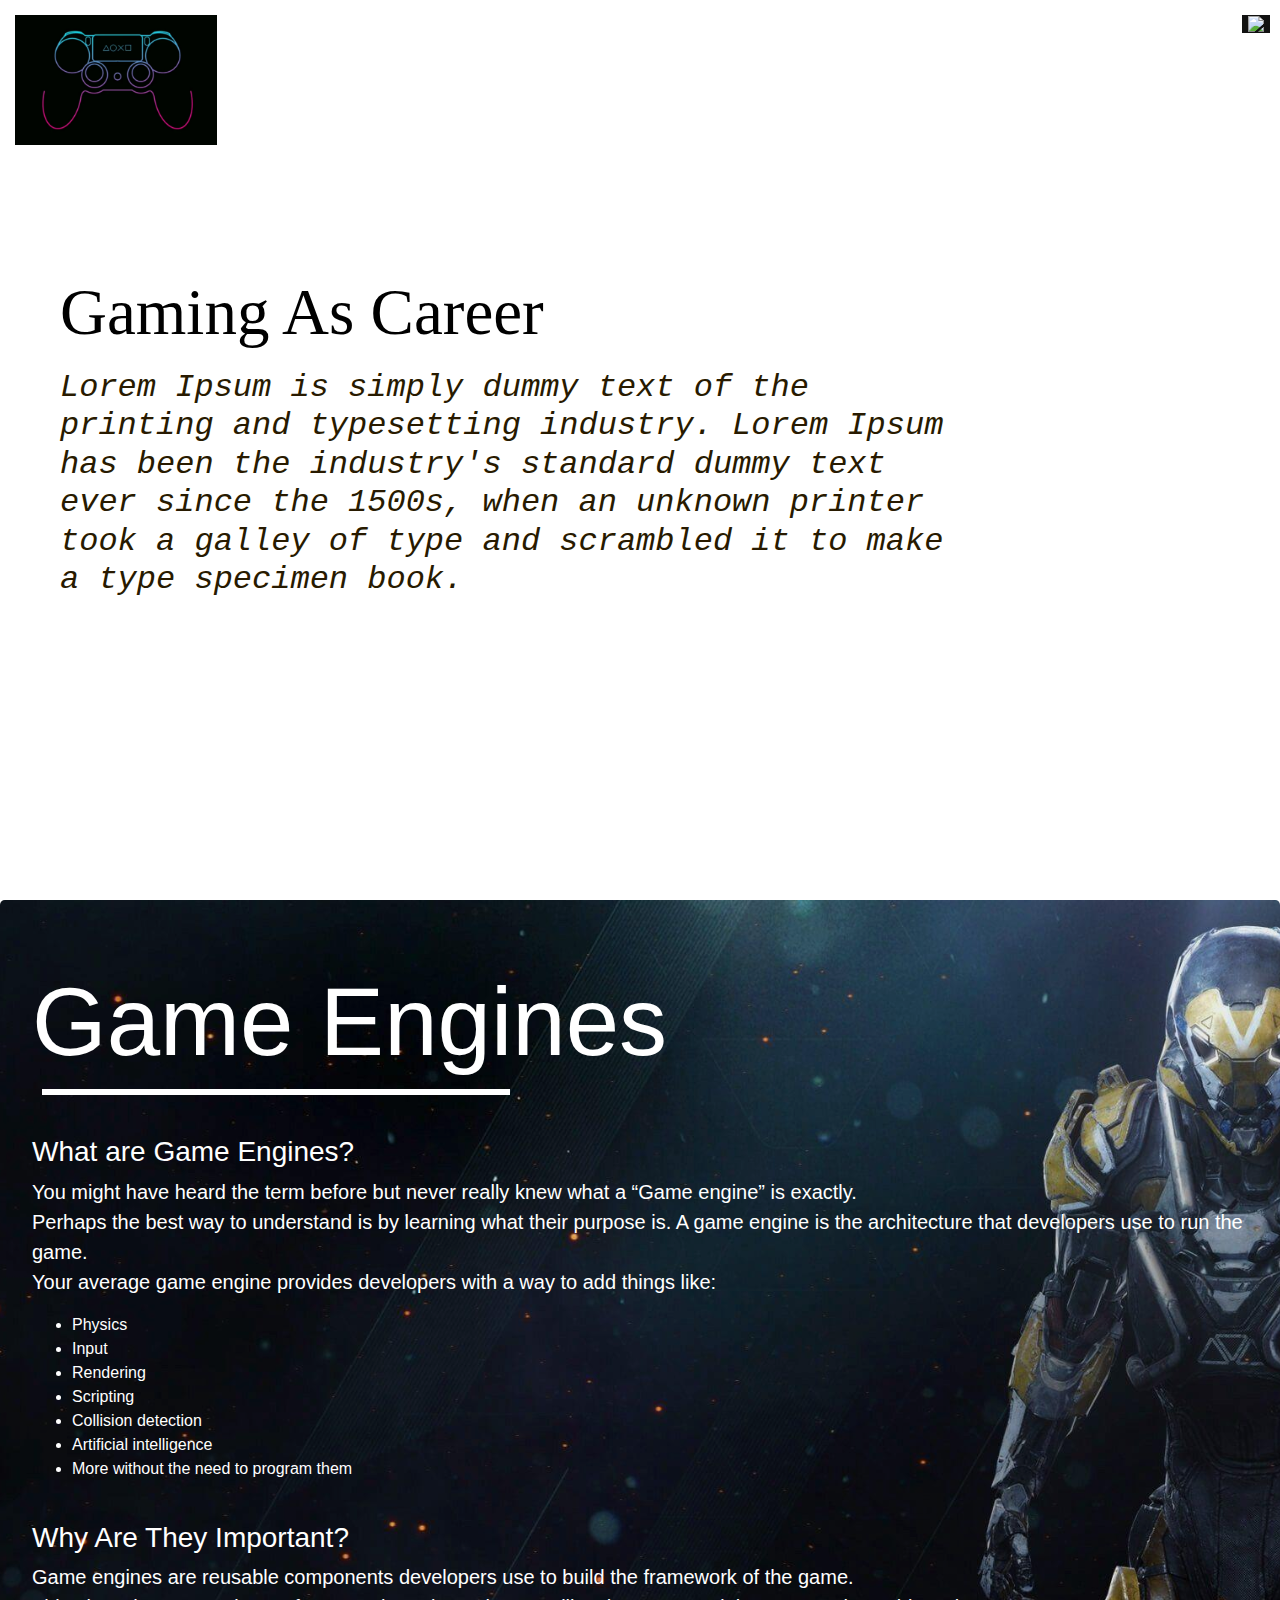
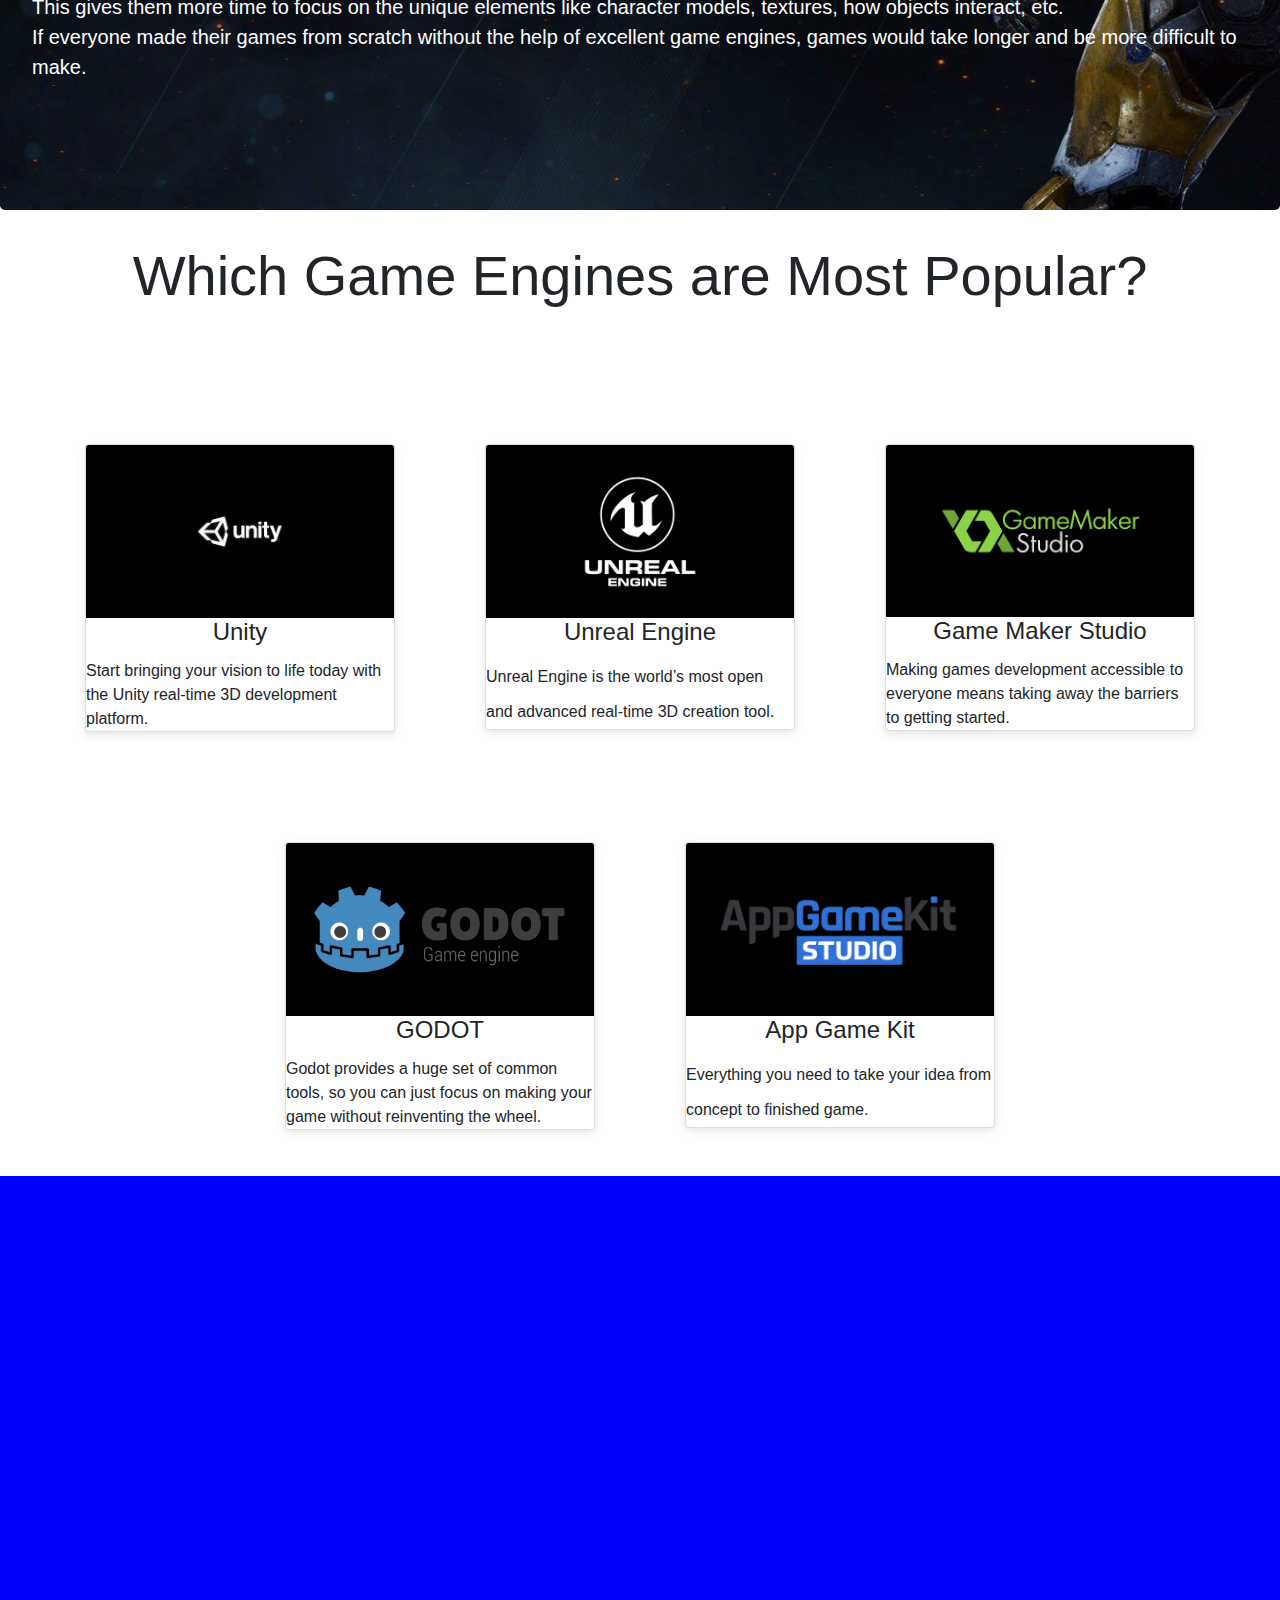
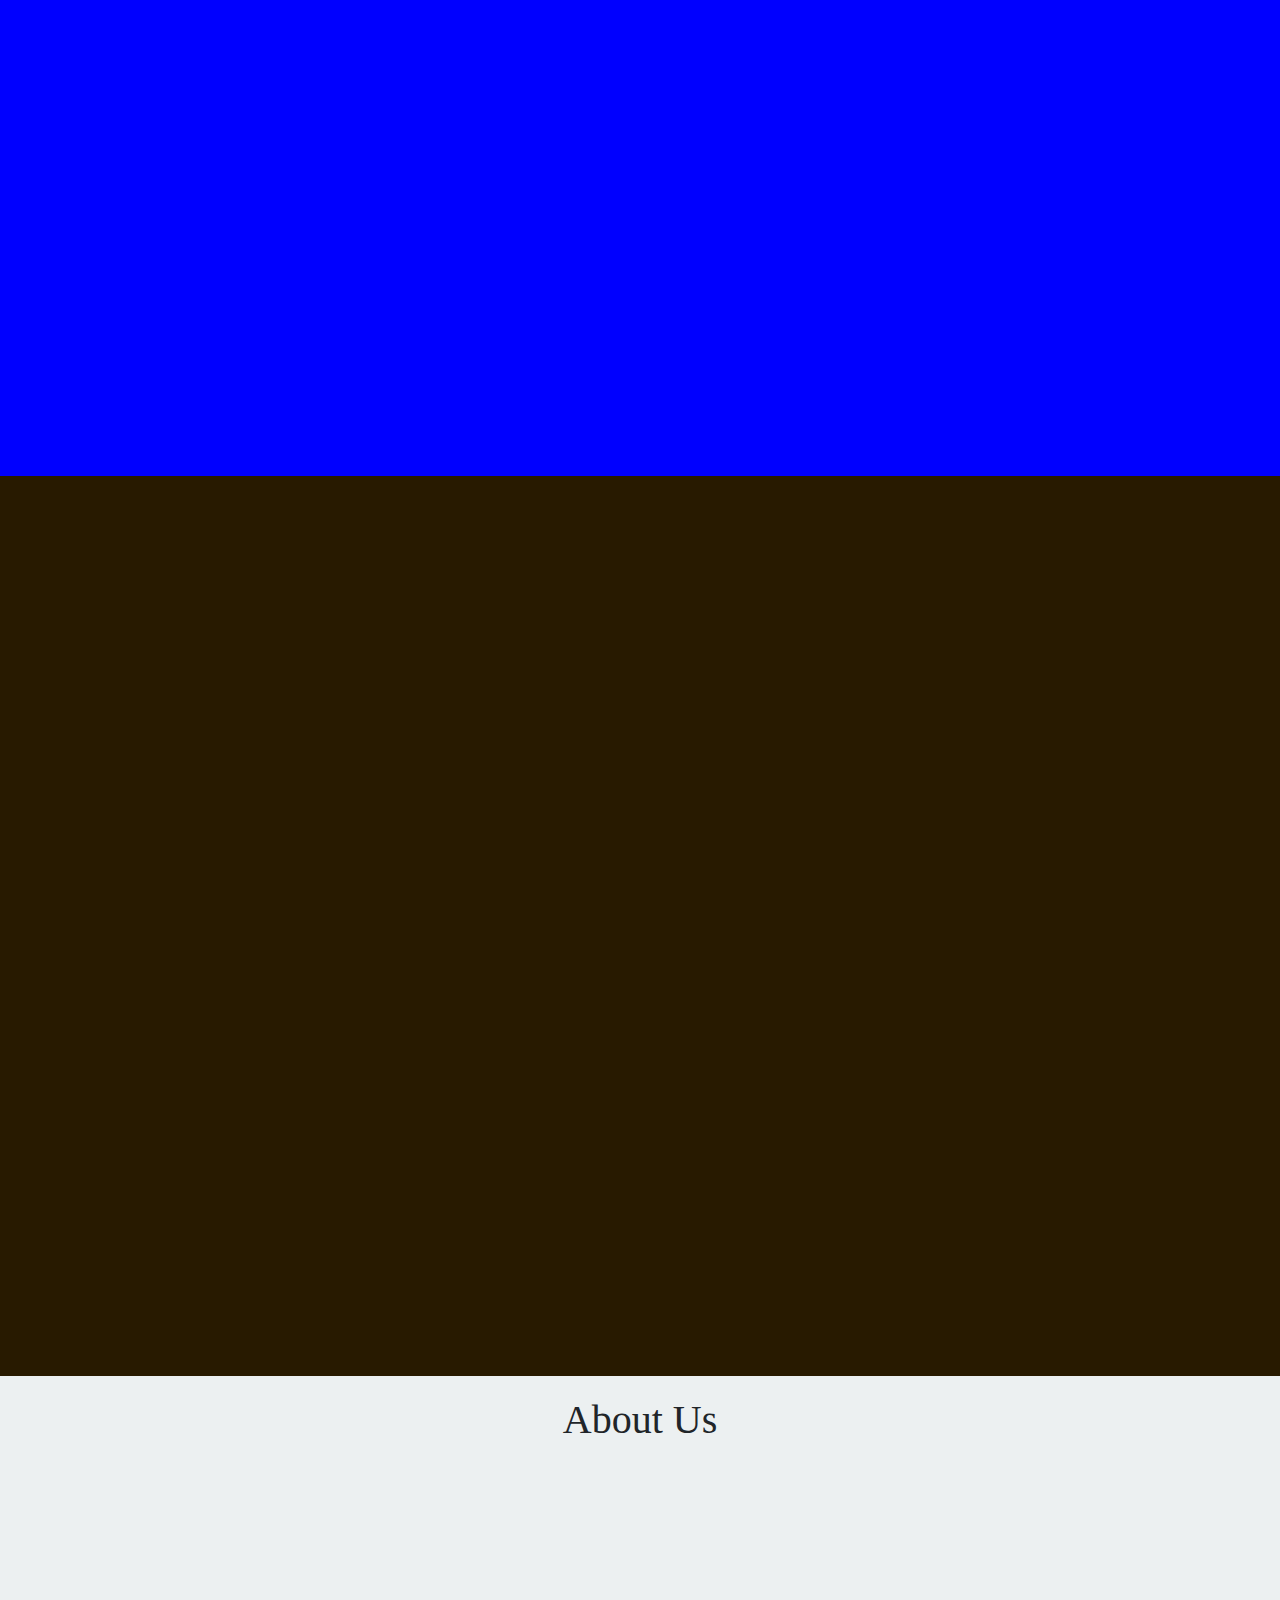
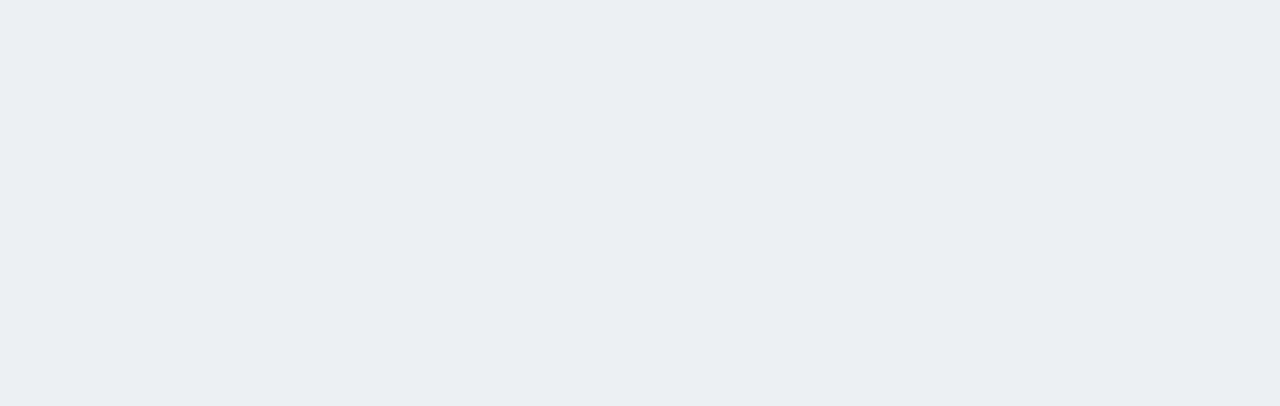
==== main.html @ eff5b428 "Adarsh's update" ====
<html>
<head>
    <!--ARPIT-->
    <title> Gaming As Career </title>
    <meta name="viewport" content="width=device-width, initial-scale=1">
    <script src="C:\\Users\\akshk\\Desktop\\Wt_proj\\1.js"></script>
    <link rel="stylesheet" href="1.css">
    <link rel="icon" type="image/png" href="logof.png">

    <!-- ADARSH-->
    <meta charset="utf-8">
    <meta name="viewport" content="width=device-width, initial-scale=1, shrink-to-fit=no">
    <link rel="stylesheet" href="https://maxcdn.bootstrapcdn.com/bootstrap/4.4.1/css/bootstrap.min.css">
    <script src="https://ajax.googleapis.com/ajax/libs/jquery/3.4.1/jquery.min.js"></script>
    <script src="https://cdnjs.cloudflare.com/ajax/libs/popper.js/1.16.0/umd/popper.min.js"></script>
    <script src="https://maxcdn.bootstrapcdn.com/bootstrap/4.4.1/js/bootstrap.min.js"></script>


</head>
<body>

    <div id="mySidebar" class="sidebar">
        <a href="javascript:void(0)" class="closebtn" onclick="closeNav()">×</a>
        <a href="#home">Home </a>
        <a href="#game-engines">Game Engines</a>
        <a href="#esports">E-Sports </a>
        <a href="#live-stream">Live Stream</a>
        <a href="#about"> About Us</a>
    </div>
        
    <section id="home"> 

        <div id="main">
            <button class="openbtn" onclick="openNav() "><img src="menu.png"></button>  
            <a href="main.html" > <img src="logo2.jpg" height="130" style="margin:15px 0px 0px 15px "></a>
            <h1>Gaming As Career</h1>
            <h2> Lorem Ipsum is simply dummy text of the printing and typesetting industry. 
                Lorem Ipsum has been the industry's standard dummy text ever since the 1500s, 
                when an unknown printer took a galley of type and scrambled it to make a type specimen book.
            </h2>  
        
        </div>
    </section>




<!-- ADARSH -->
    <section id="game-engines">
        <div class="jumbotron" >
            <h1 class="display-1">Game Engines</h1>
              <hr class="hr">
          
            <h3 class="display-5"> What are Game Engines?</h3>
            <p class="lead">You might have heard the term before but never really knew what a “Game engine” is exactly.<br>
          
          Perhaps the best way to understand is by learning what their purpose is.
          
          A game engine is the architecture that developers use to run the game.<br>
          
          Your average game engine provides developers with a way to add things like:<br>
          
          <ul>
          
          <li>Physics</li>
          <li>Input</li>
          <li>Rendering</li>
          <li>Scripting</li>
          <li>Collision detection</li>
          <li>Artificial intelligence</li>
          <li>More without the need to program them</li>
          </ul>
          </p>
          <br>
            <h3 class="display-5"> Why Are They Important?</h3>
            <p class="lead">
          
               Game engines are reusable components developers use to build the framework of the game.<br>
          
               This gives them more time to focus on the unique elements like character models, textures, how objects interact, etc.<br>
          
               If everyone made their games from scratch without the help of excellent game engines, games would take longer and be more difficult to      make.<br>
          </p>
          <br>
          <br>
          </div>
          
          <center> <h3 class="display-4"> Which Game Engines are Most Popular? </h3> </center>
          
          <br>
          <br>
          <br>
          <br>
          
          <div class="container-fluid">
              <div class="row">
                  <div class="col-lg-4">
                    <div class="card">
                       <img class="card-img-top" src="unity.jpg">
                          <div class="card-block">
                              <h4 class="card-title"> <center> Unity </center></h4>
                              <p class="card-text">Start bringing your vision to life today with the Unity real-time 3D development platform.
                               <a href="https://unity.com/" class="btn-primary stretched-link" target="blank"></a>
                             </p>
                              
                          </div>
                      </div>
               </div>
          
                  <div class="col-lg-4">
                     <div class="card">
                           <img class="card-img-top" src="unreal.jpg">
                          <div class="card-block">
                              <h4 class="card-title"><center> Unreal Engine </center></h4>
                              <p class="card-text" style="line-height: 2.2";>Unreal Engine is the world’s most open and advanced real-time 3D creation tool.   
                               <a href="https://www.unrealengine.com/en-US/" class="btn-primary stretched-link" target="blank"></a>                                                  </p>
                              
                          </div>
                      </div>
                  </div>
          
                  <div class="col-lg-4">
                     <div class="card">
                            <img class="card-img-top" src="yoyo.png">
                          <div class="card-block">
                              <h4 class="card-title"><center> Game Maker Studio </center></h4>
                              <p class="card-text">Making games development accessible to everyone means taking away the barriers to getting started.
                                 <a href="https://www.yoyogames.com/gamemaker" class="btn-primary stretched-link" target="blank"></a></p>
                              
                          </div>
                      </div>
                  </div>
          
                  <div class="col-lg-4" style= "padding-top: 50px;">
                     <div class="card">
                          <img class="card-img-top" src="godot.jpg">
                          <div class="card-block">
                              <h4 class="card-title"><center> GODOT </center></h4>
                              <p class="card-text">Godot provides a huge set of common tools, so you can just focus on making your game without reinventing the wheel.
                                 <a href="https://godotengine.org/" class="btn-primary stretched-link" target="blank"></a></p>
                          </div>
                      </div>
                  </div>
          
                      <div class="col-lg-4"  style= "padding-top: 50px;">
                          <div class="card">
                                 <img class="card-img-top" src="app.jpg">
                                <div class="card-block">
                                   <h4 class="card-title"><center> App Game Kit </center></h4>
                                     <p class="card-text" style="line-height: 2.2";>Everything you need to take your idea from concept to finished game.
                                        <a href="https://www.appgamekit.com/studio" class="btn-primary stretched-link" target="blank"></a></p>
                              
                                  </div>
                          </div>
                     </div>
                </div>
          </div>
          </div>

    </section>
    
    


    <section id="esports">

    </section>
    
    
    <section id="live-stream">

    </section>
    
    
    <section id="about">
        <h1>About Us</h1>


    </section>


</body>
</html>
---- 1.css ----
body 
  {
    font-family: "Lato", sans-serif;
    margin: 0;
  }
    
.sidebar 
  {
    height: 100%;
    width: 0;
    position: fixed; 
    top: 0;
    right:0;
    background-color: #111;
    overflow-x: hidden;
    transition: 0.5s;
    padding-top: 60px;
  }
  
.sidebar a 
  {
    padding: 8px 8px 8px 32px;
    text-decoration: none;
    font-size: 25px;
    color: #818181;
    display: block;
    transition: 0.3s;
  }
  
.sidebar a:hover 
  {
    color: #f1f1f1;
  }
  
.sidebar .closebtn 
  {
    position: absolute;
    top: 0;
    right: 25px;
    font-size: 36px;
    margin-left: 50px;
  }
  
.openbtn 
  {
    font-size: px;
    cursor: pointer;
    background-color: #111;
    color: white;
    border: none;
    float: right;
    margin-top: 15;
    margin-right: 10;
  }
  
.openbtn:hover 
  {
    background-color: #444;
  }
  
#main 
  {
    transition: margin-right .5s;
    background-image: url("wp2002438-assassins-creed-origins-wallpapers.jpg");
    min-height: 100vh;
    background-position: center;
    background-repeat: no-repeat;
    background-size: cover;
    position: relative;
  }
  
/*kuch bhi*/
@media screen and (max-height: 450px) 
  {
    .sidebar {padding-top: 15px;}
    .sidebar a {font-size: 18px;}
  }

#home
{
   height: 100vh;
    
}

@-webkit-keyframes flyIn
{
  from {padding: 0vh 60px 0px 60px;}
  to {padding: 15vh 60px 0px 60px;}
}
@keyframes flyIn
{
  from {padding: 0vh 60px 0px 60px;}
  to {padding: 15vh 60px 0px 60px;}
}

@-webkit-keyframes fade
{
  from {opacity: 0;}
  to {opacity: 1;}
}
@keyframes fade
{
  from {opacity: 0;}
  to {opacity: 1;}
}


#home h1
{
  padding: 15vh 60px 0px 60px;
  font-family:kelly slab;
  font-style: normal;
  font-weight: 400;
  font-size: 65px;
  line-height: 100%;
  text-transform:none;
  color: #000;
  -webkit-animation: flyIn 2s, fade 2s;
  animation: flyIn 2s, fade 2s;
}

#home h2
{
  padding: 16px 25% 0 60px;
  font-family: 'Courier New', Courier, monospace;
  font-style: italic;
  font-weight: 100;
  font-size: 32px;
  line-height: 120%;
  text-transform: none;
  color: #281A00;
  -webkit-animation: fade 2s;
  animation: fade 2s;
}

/* ADARSH */
#game-engines{
  min-height: auto;
}

  .container-fluid {
    max-width: 1200px;
  }
  
  .card {
    background: #fff;
    box-shadow: 0 3px 10px rgba(0, 0, 0, 0.1);
    border-bottom: 10px solid #9400D3;
    border-radius:20px;
    transition: 0.5s ease;
    cursor: pointer;
    margin:30px;
  }
  .card img {
    width: 100%;
  }
  
  [class*="row"] {
    margin-bottom: 1em;
    -webkit-box-pack: center;
            justify-content: center;
  }
  .btn:hover{
    background-color: green;
  }
  .card:hover{
    transform: scale(1.15);
    box-shadow: 5px 5px 15px rgba(0,0,0,0.6);
  }
  
  .jumbotron{	background-image:url("ant1.jpg");
      background-repeat:no-repeat;
      background-size:cover;
      color:white;
      background-blend-mode:multiply;
                  background-position: center;}
  
  .hr
  { 
    border: solid white;
    width:38%;
    margin:10px 50px 40px 10px;
  }
  
  .mar{ margin:0px 0px 0px 30px;}
  

/* ARPIT */
#esports{
  min-height: 100vh;
  background-color: blue;
}

#live-stream{
  height: 100vh;
  background-color: #281A00;
}


#about{
  min-height:70vh;
  background-color: #ECF0F1;
}

#about h1
{
  text-align: center;
  padding-top: 20;
  font-family: Comic Sans MS;
  
}
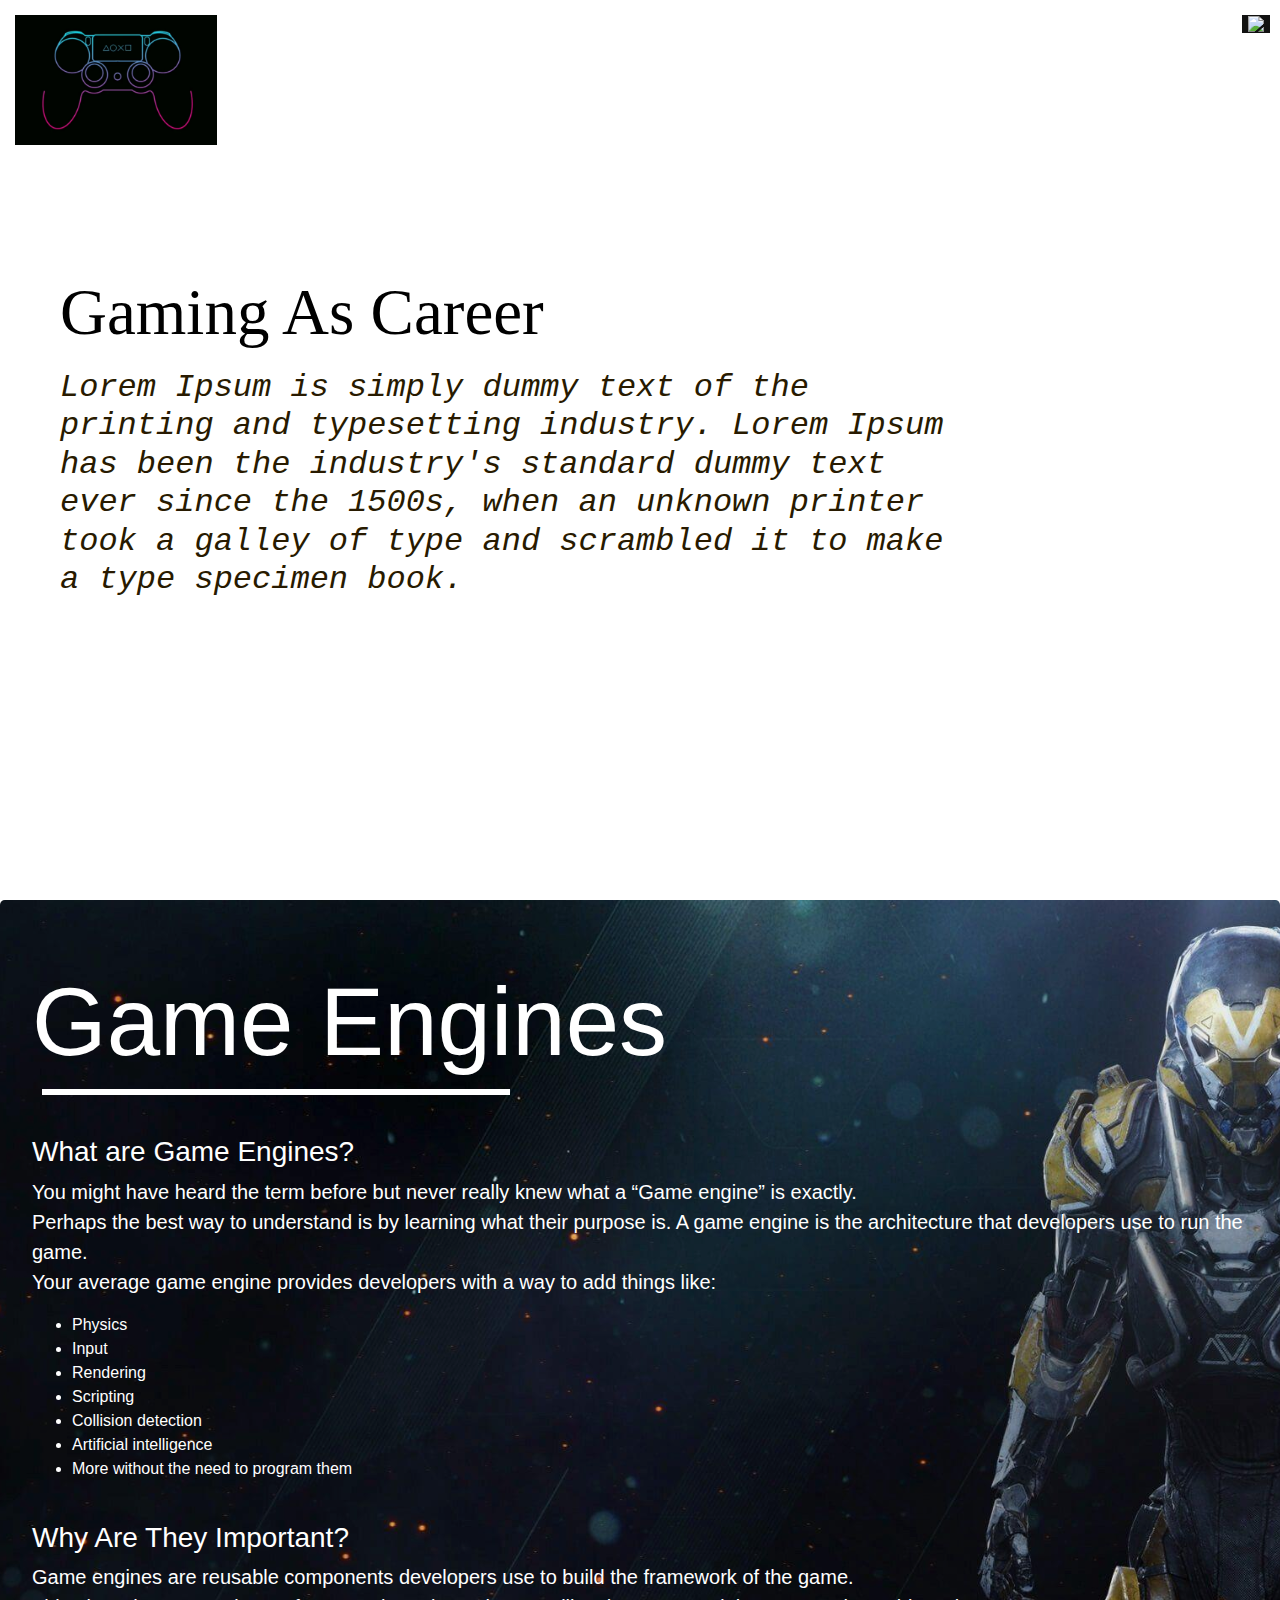
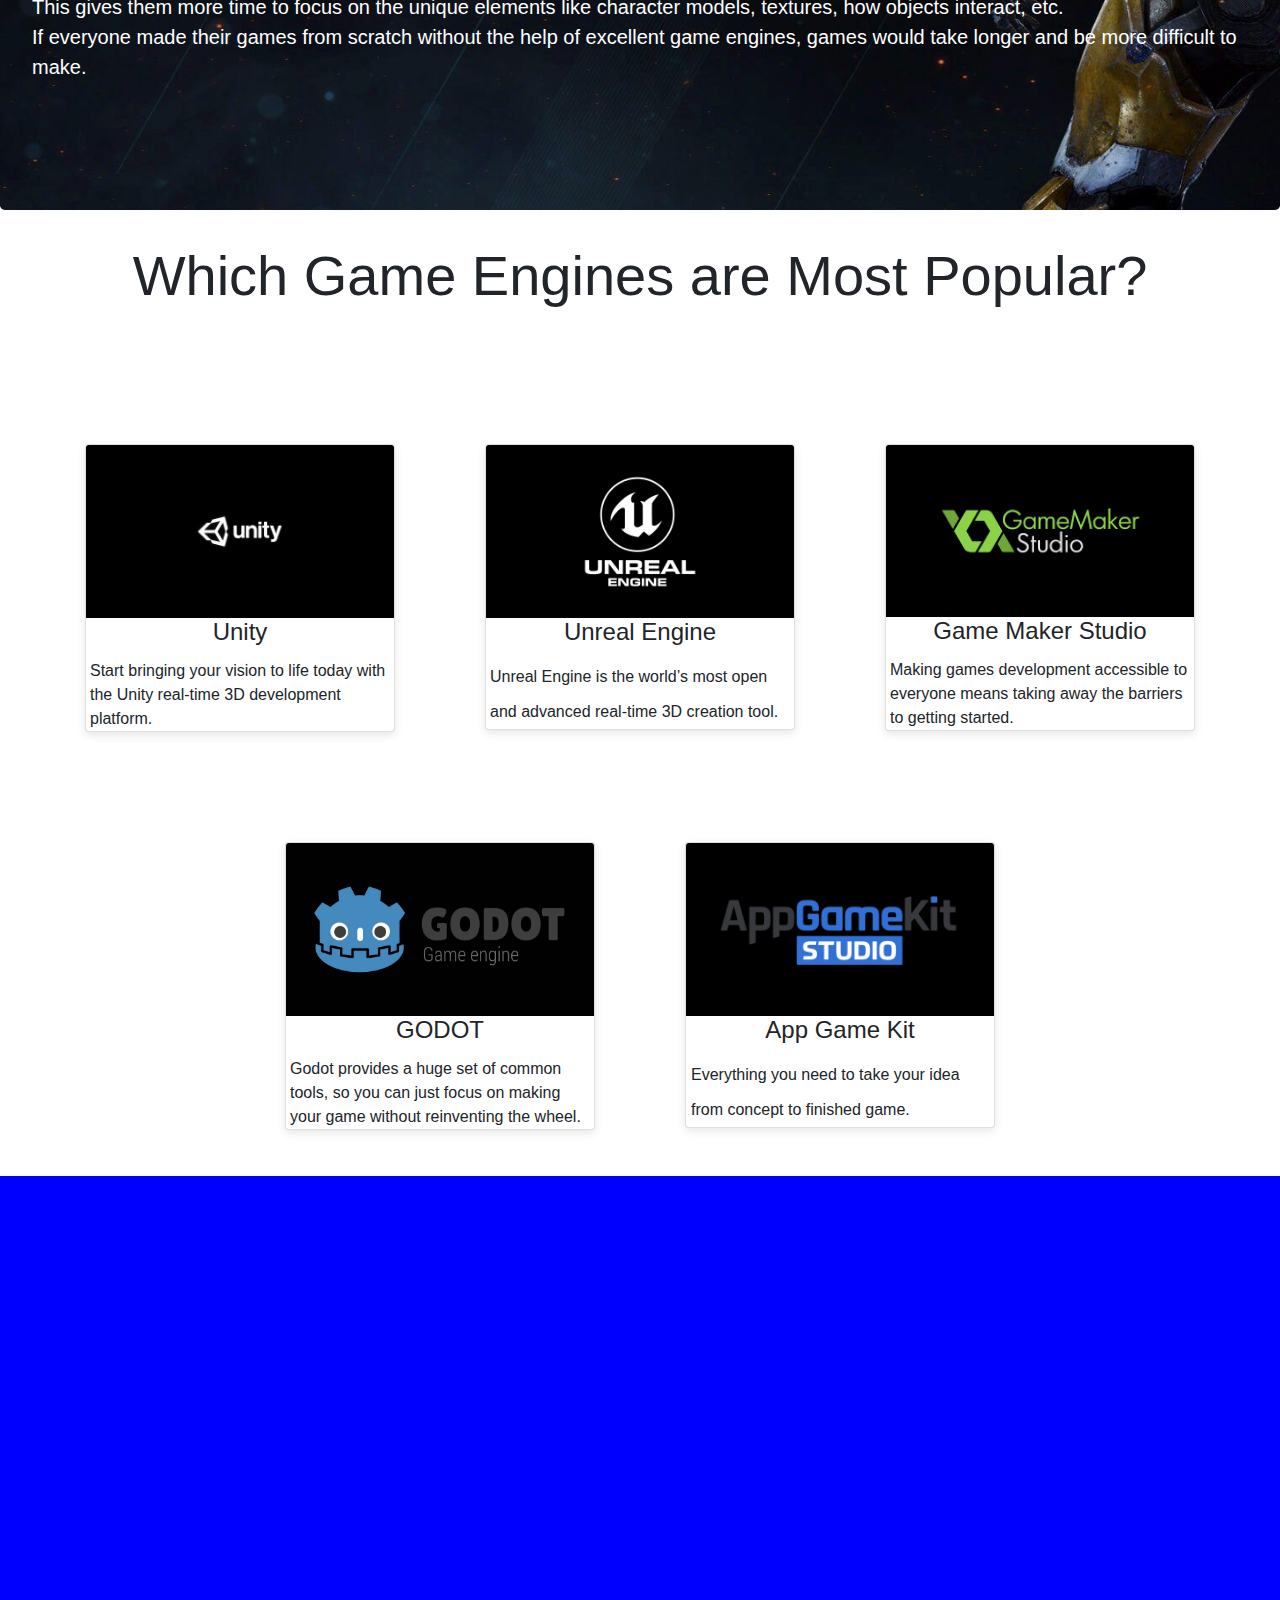
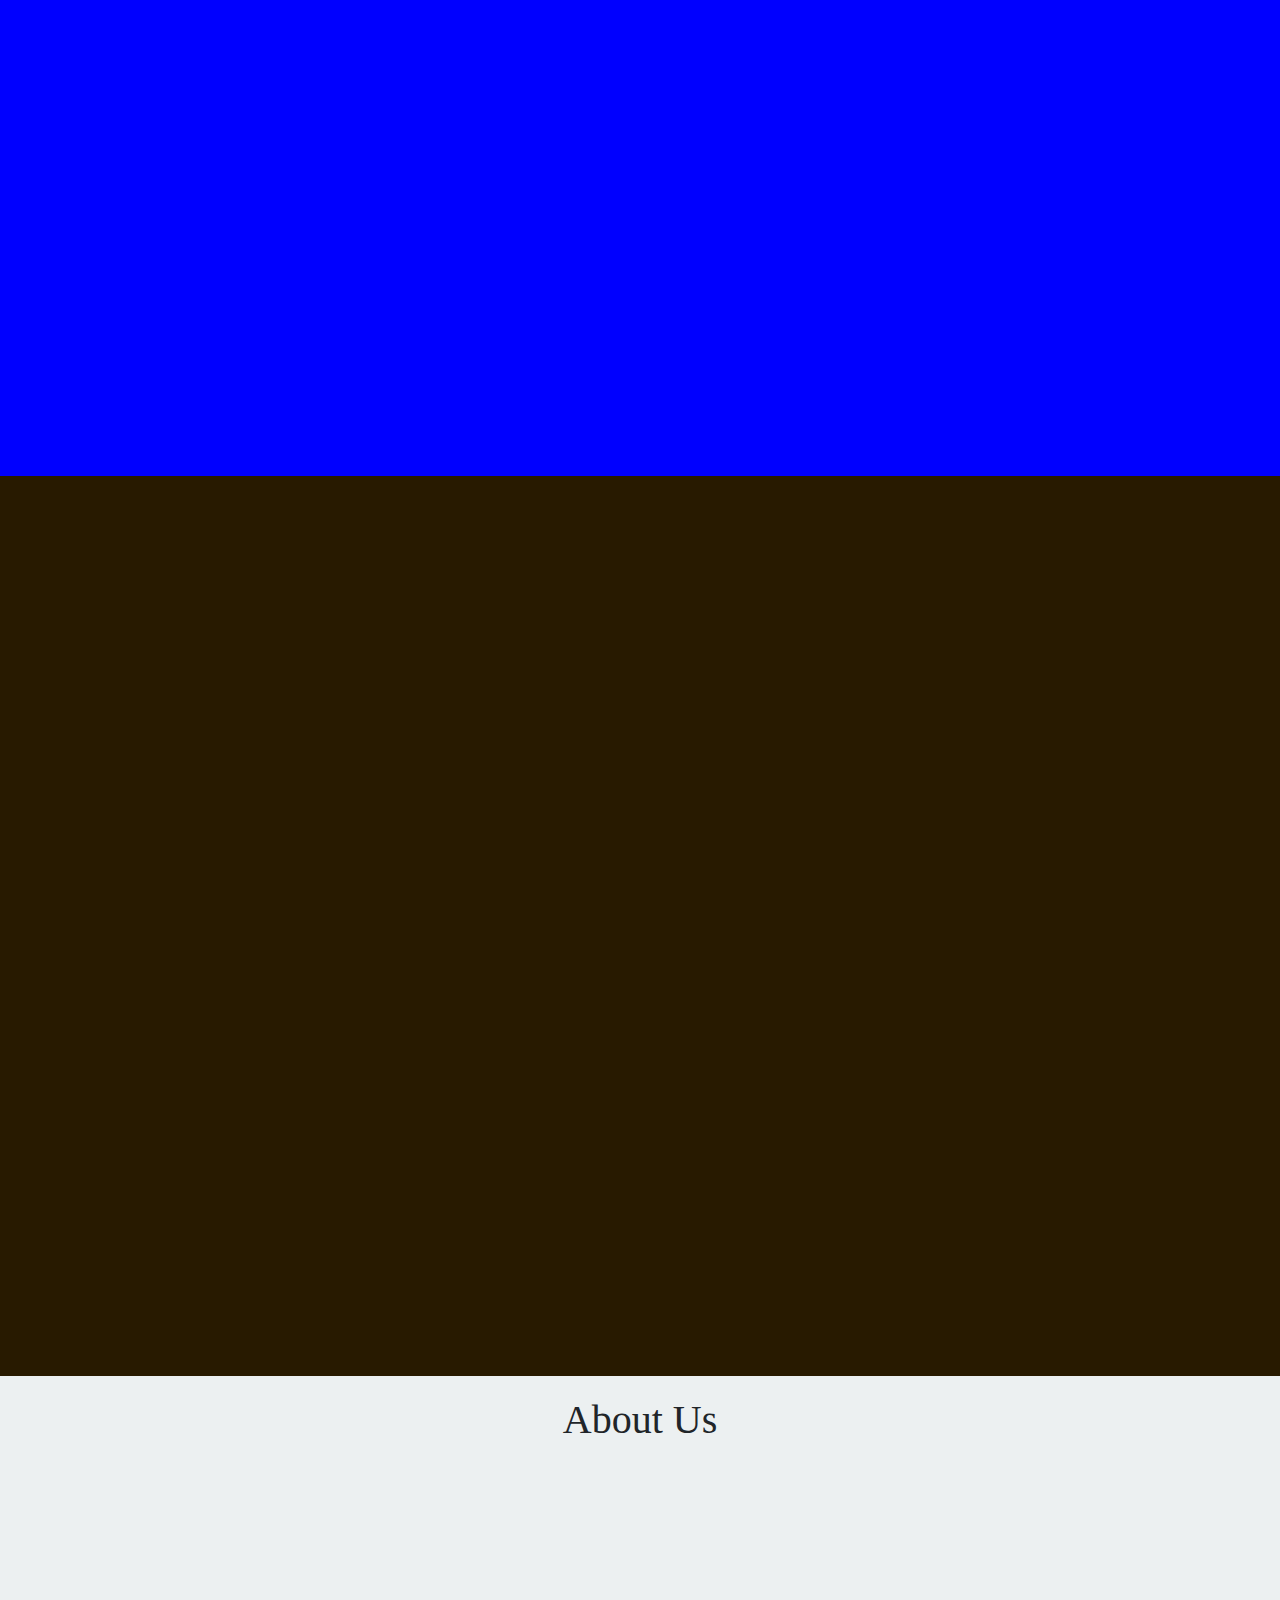
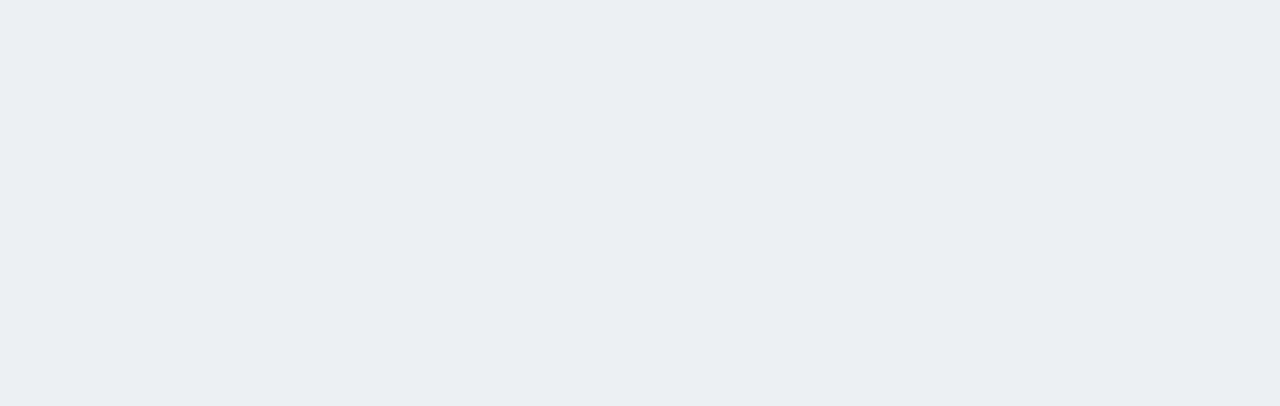
==== commit d9eb3bf5: "Update main.html" ====
--- a/main.html
+++ b/main.html
@@ -3,7 +3,7 @@
     <!--ARPIT-->
     <title> Gaming As Career </title>
     <meta name="viewport" content="width=device-width, initial-scale=1">
-    <script src="C:\\Users\\akshk\\Desktop\\Wt_proj\\1.js"></script>
+    <script src="1.js"></script>
     <link rel="stylesheet" href="1.css">
     <link rel="icon" type="image/png" href="logof.png">
 
@@ -99,7 +99,7 @@
                        <img class="card-img-top" src="unity.jpg">
                           <div class="card-block">
                               <h4 class="card-title"> <center> Unity </center></h4>
-                              <p class="card-text">Start bringing your vision to life today with the Unity real-time 3D development platform.
+                              <p class="card-text" style="margin-left: 4px;">Start bringing your vision to life today with the Unity real-time 3D development platform.
                                <a href="https://unity.com/" class="btn-primary stretched-link" target="blank"></a>
                              </p>
                               
@@ -112,7 +112,7 @@
                            <img class="card-img-top" src="unreal.jpg">
                           <div class="card-block">
                               <h4 class="card-title"><center> Unreal Engine </center></h4>
-                              <p class="card-text" style="line-height: 2.2";>Unreal Engine is the world’s most open and advanced real-time 3D creation tool.   
+                              <p class="card-text"  style="line-height: 2.2; margin-left: 4px;">Unreal Engine is the world’s most open and advanced real-time 3D creation tool.   
                                <a href="https://www.unrealengine.com/en-US/" class="btn-primary stretched-link" target="blank"></a>                                                  </p>
                               
                           </div>
@@ -124,7 +124,7 @@
                             <img class="card-img-top" src="yoyo.png">
                           <div class="card-block">
                               <h4 class="card-title"><center> Game Maker Studio </center></h4>
-                              <p class="card-text">Making games development accessible to everyone means taking away the barriers to getting started.
+                              <p class="card-text" style="margin-left: 4px;">Making games development accessible to everyone means taking away the barriers to getting started.
                                  <a href="https://www.yoyogames.com/gamemaker" class="btn-primary stretched-link" target="blank"></a></p>
                               
                           </div>
@@ -136,7 +136,7 @@
                           <img class="card-img-top" src="godot.jpg">
                           <div class="card-block">
                               <h4 class="card-title"><center> GODOT </center></h4>
-                              <p class="card-text">Godot provides a huge set of common tools, so you can just focus on making your game without reinventing the wheel.
+                              <p class="card-text" style="margin-left: 4px;">Godot provides a huge set of common tools, so you can just focus on making your game without reinventing the wheel.
                                  <a href="https://godotengine.org/" class="btn-primary stretched-link" target="blank"></a></p>
                           </div>
                       </div>
@@ -147,7 +147,7 @@
                                  <img class="card-img-top" src="app.jpg">
                                 <div class="card-block">
                                    <h4 class="card-title"><center> App Game Kit </center></h4>
-                                     <p class="card-text" style="line-height: 2.2";>Everything you need to take your idea from concept to finished game.
+                                     <p class="card-text" style="line-height: 2.2; margin-left: 5px;">Everything you need to take your idea from concept to finished game.
                                         <a href="https://www.appgamekit.com/studio" class="btn-primary stretched-link" target="blank"></a></p>
                               
                                   </div>
@@ -180,4 +180,4 @@
 
 
 </body>
-</html>+</html>
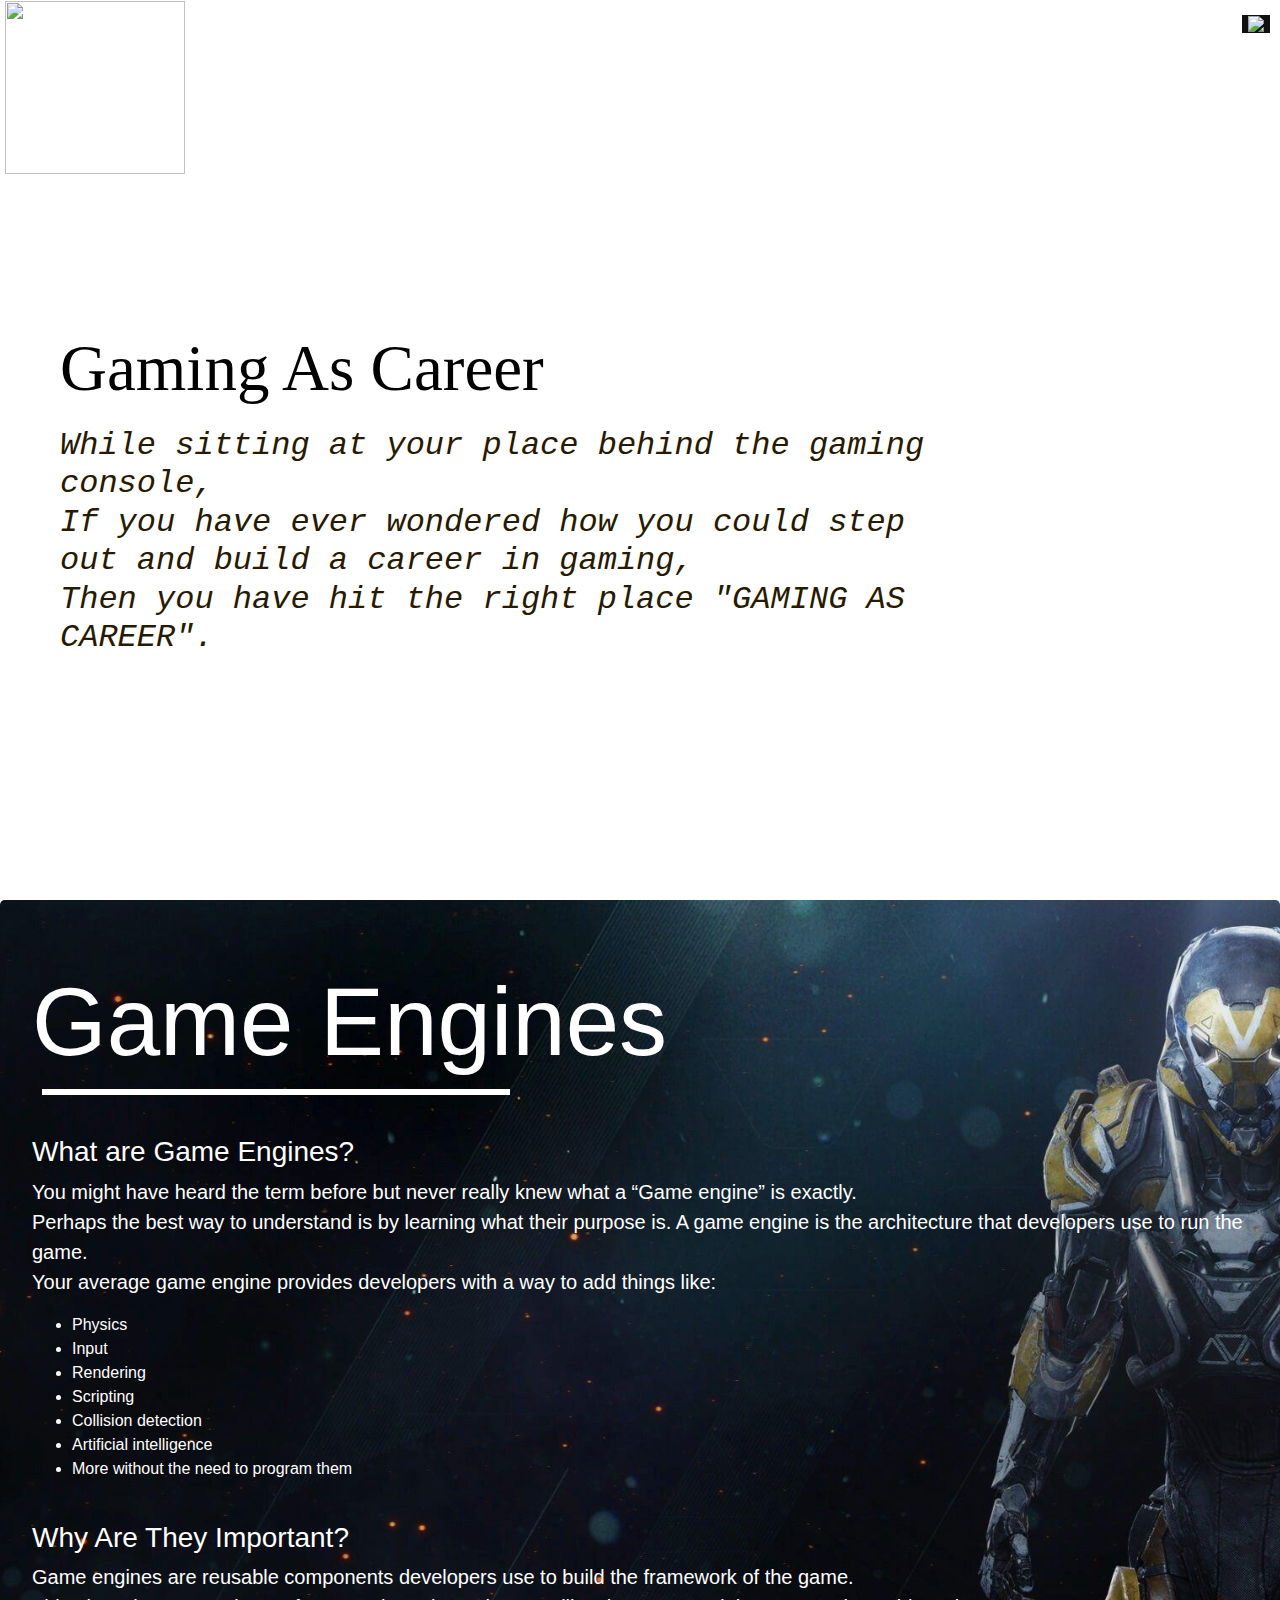
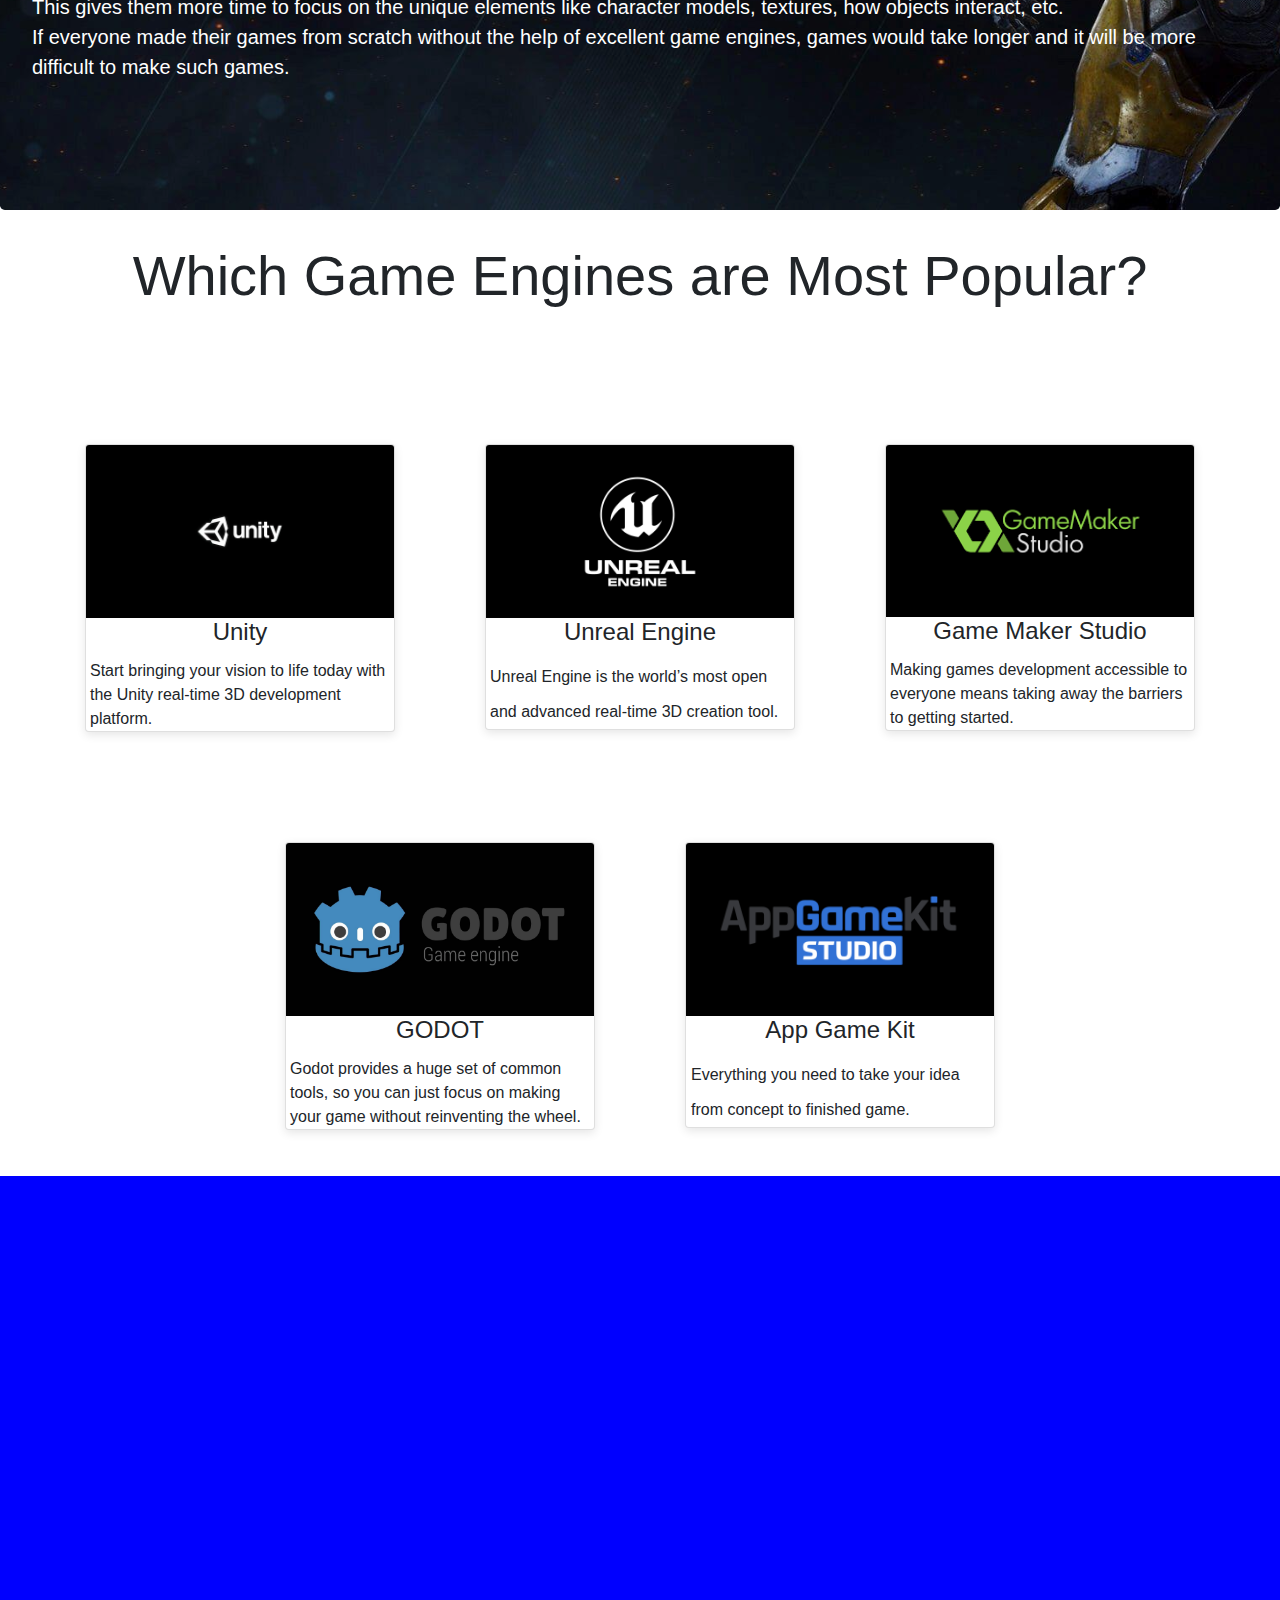
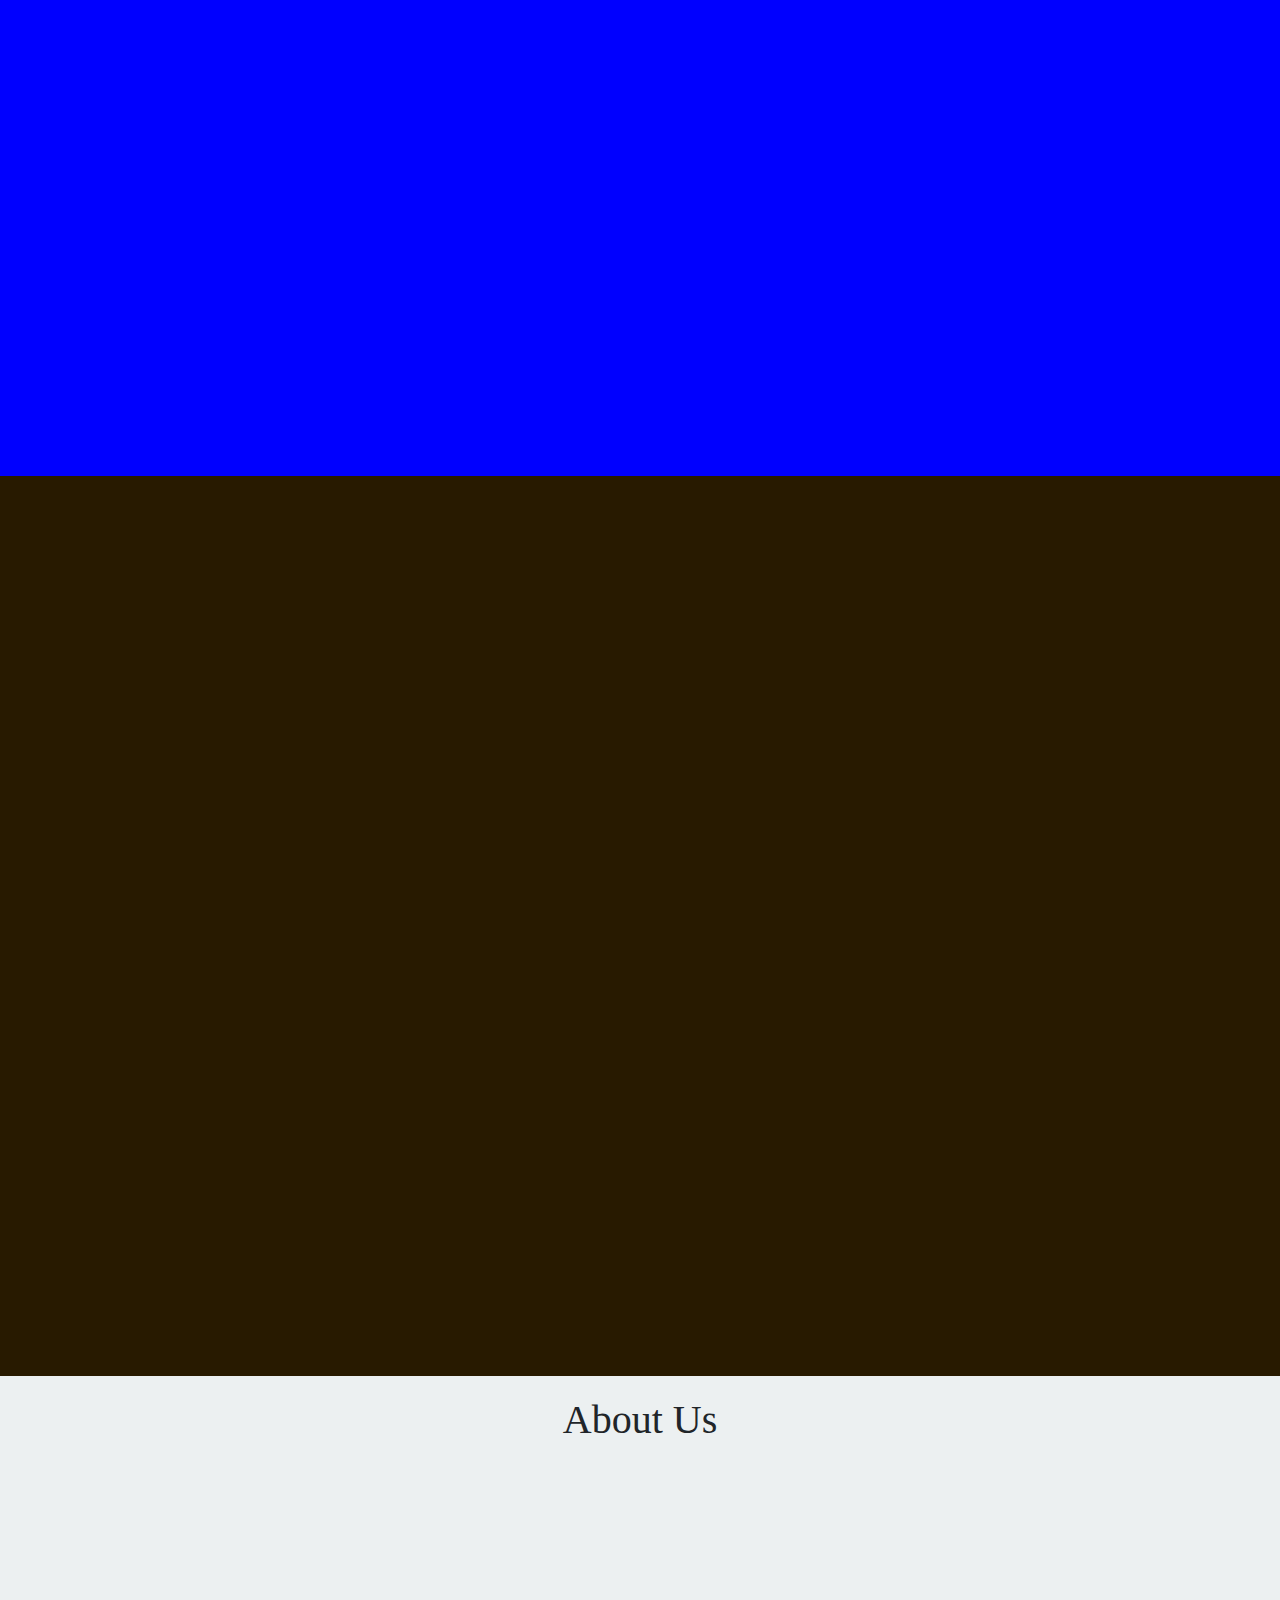
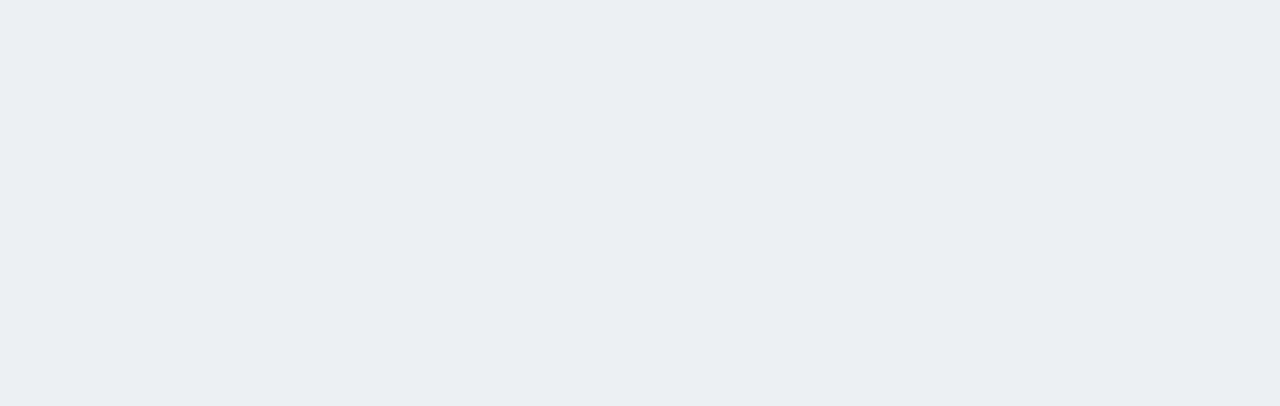
==== commit ca44c9b5: "Merge branch 'master' of https://github.com/arpitk02/Gaming_As_Career" ====
--- a/main.html
+++ b/main.html
@@ -31,12 +31,14 @@
     <section id="home"> 
 
         <div id="main">
-            <button class="openbtn" onclick="openNav() "><img src="menu.png"></button>  
-            <a href="main.html" > <img src="logo2.jpg" height="130" style="margin:15px 0px 0px 15px "></a>
+            <button class="openbtn" onclick="openNav() "><img src="menu.png"></button>
+            <a href="main.html" > <img src="logof.png" height="173" width="180" style="margin:1px 0px 0px 5px "></a>
             <h1>Gaming As Career</h1>
-            <h2> Lorem Ipsum is simply dummy text of the printing and typesetting industry. 
-                Lorem Ipsum has been the industry's standard dummy text ever since the 1500s, 
-                when an unknown printer took a galley of type and scrambled it to make a type specimen book.
+            <h2>While sitting at your place behind the gaming console,<br> 
+                If you have ever wondered how you could step out and build a career in gaming,<br>
+                Then you have hit the right place "GAMING AS CAREER".<br><br>
+
+
             </h2>  
         
         </div>
@@ -79,7 +81,7 @@
           
                This gives them more time to focus on the unique elements like character models, textures, how objects interact, etc.<br>
           
-               If everyone made their games from scratch without the help of excellent game engines, games would take longer and be more difficult to      make.<br>
+               If everyone made their games from scratch without the help of excellent game engines, games would take longer and it will be more<br> difficult to make such games.<br>
           </p>
           <br>
           <br>
--- a/1.css
+++ b/1.css
@@ -11,7 +11,7 @@
     position: fixed; 
     top: 0;
     right:0;
-    background-color: #111;
+    background-color: #131F28;
     overflow-x: hidden;
     transition: 0.5s;
     padding-top: 60px;
@@ -61,7 +61,7 @@
 #main 
   {
     transition: margin-right .5s;
-    background-image: url("wp2002438-assassins-creed-origins-wallpapers.jpg");
+    background-image: url("background.jpg");
     min-height: 100vh;
     background-position: center;
     background-repeat: no-repeat;
@@ -85,12 +85,12 @@
 @-webkit-keyframes flyIn
 {
   from {padding: 0vh 60px 0px 60px;}
-  to {padding: 15vh 60px 0px 60px;}
+  to {padding: 18vh 60px 0px 60px;}
 }
 @keyframes flyIn
 {
   from {padding: 0vh 60px 0px 60px;}
-  to {padding: 15vh 60px 0px 60px;}
+  to {padding: 18vh 60px 0px 60px;}
 }
 
 @-webkit-keyframes fade
@@ -107,7 +107,7 @@
 
 #home h1
 {
-  padding: 15vh 60px 0px 60px;
+  padding: 18vh 60px 0px 60px;
   font-family:kelly slab;
   font-style: normal;
   font-weight: 400;
@@ -121,7 +121,7 @@
 
 #home h2
 {
-  padding: 16px 25% 0 60px;
+  padding: 18px 25% 0 60px;
   font-family: 'Courier New', Courier, monospace;
   font-style: italic;
   font-weight: 100;
@@ -145,8 +145,6 @@
   .card {
     background: #fff;
     box-shadow: 0 3px 10px rgba(0, 0, 0, 0.1);
-    border-bottom: 10px solid #9400D3;
-    border-radius:20px;
     transition: 0.5s ease;
     cursor: pointer;
     margin:30px;
@@ -160,13 +158,13 @@
     -webkit-box-pack: center;
             justify-content: center;
   }
-  .btn:hover{
-    background-color: green;
-  }
   .card:hover{
     transform: scale(1.15);
     box-shadow: 5px 5px 15px rgba(0,0,0,0.6);
-  }
+    border-bottom: 10px solid #b30054;
+    border-radius:20px;
+  }
+  
   
   .jumbotron{	background-image:url("ant1.jpg");
       background-repeat:no-repeat;
@@ -208,4 +206,4 @@
   padding-top: 20;
   font-family: Comic Sans MS;
   
-}+}
